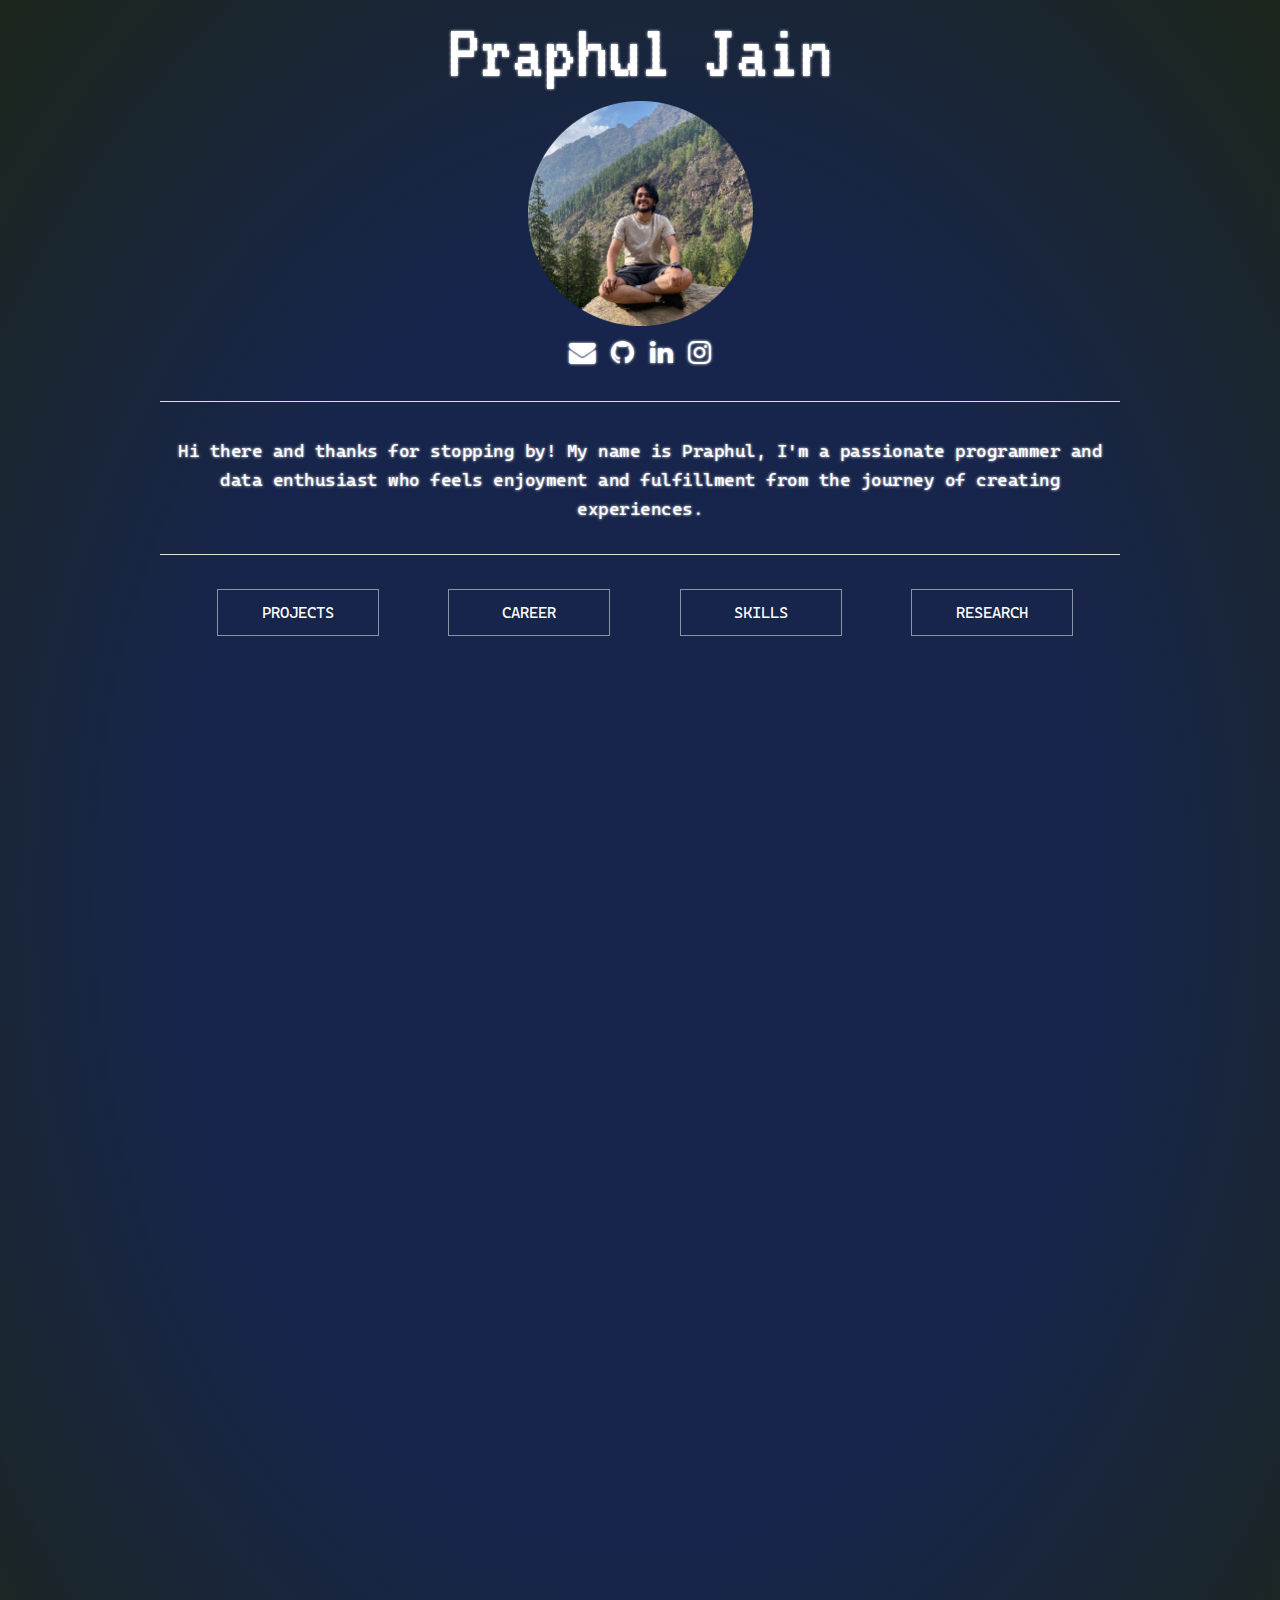
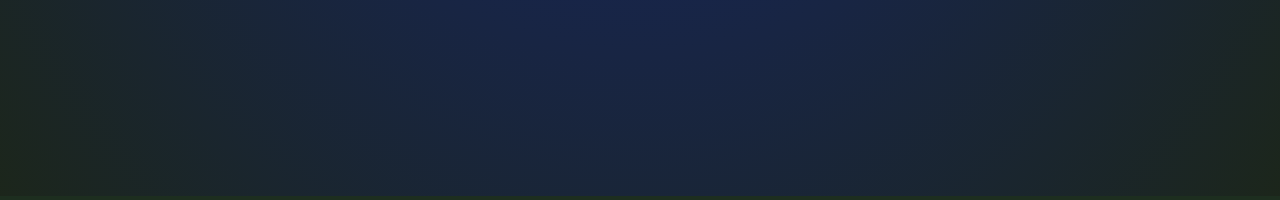
==== index.html @ dea0e64e "Adding skills page" ====
<!DOCTYPE html>
<html lang="en">
    <head>
        <!-- Metadata -->
        <meta charset="utf-8">
        
        <!-- Mobile Specific Metas -->
        <!-- <meta name="viewport" content="width=device-width, initial-scale=1"> -->
        <meta name="keywords" content="programmer, machine learning, data analysis, coding, python, cv, java, c, c++, software developer, english, hindi" />
        <meta name="description" content="Software and Data engineer interested in Data Analysis and Machine learning engineering" />

        <title>Praphul Jain</title>


        <!-- External file links for this html page  -->
        
        <!-- CSS -->
        <link rel="stylesheet" type="text/css" href="styles/skeleton.css">
        <link rel="stylesheet" type="text/css" href="styles/landing.css">
        <link rel="stylesheet" type="text/css" href="styles/career.css">
        <link rel="stylesheet" href="https://cdnjs.cloudflare.com/ajax/libs/font-awesome/4.7.0/css/font-awesome.min.css">

        <!-- Project related css files --> 
        <link rel="stylesheet" type="text/css" href="./styles/project_styles/mirage.css"/>
        <link rel="stylesheet" type="text/css" href="./styles/project_styles/exalted.css"/>
        <link rel="stylesheet" type="text/css" href="./styles/project_styles/15_puzzle.css"/>
        <link rel="stylesheet" type="text/css" href="./styles/project_styles/game_tech.css"/>
        <link rel="stylesheet" type="text/css" href="./styles/project_styles/vpa.css"/>

        <!-- Icon -->
        <link rel="icon" type="image/png" href="./data/images/icon_trans.png">

        <!-- Scripts -->
        <script src="scripts/quick_links.js"></script>

        <!-- Add google analytics data -->

    </head>

    <!-- Add a custom container class implementation here.... -->
    <body id="top">  
        <div class="container" style="margin-top: 1%" align="center">   
            <div id="title">Praphul Jain</div>            
            <img class="landing_logo" src="./data/images/portrait.png" alt="Portrait">
            <div id="quick_links">
                <a href="mailto:praphuljain40@gmail.com" target="_blank"><i class="fa fa-envelope"></i></a>
                <a href="https://github.com/PraphulJain" target="_blank"><i class="fa fa-github"></i></a>
                <a href="https://www.linkedin.com/in/praphul-jain-921b71151/" target="_blank"><i class="fa fa-linkedin"></i></a>
                <a href="https://www.instagram.com/praphulj/" target="_blank"><i class="fa fa-instagram"></i></a>
            </div>
            <hr>
            <!-- Add a meaningful description here -->
            <div id="about_me">Hi there and thanks for stopping by! My name is Praphul, I'm a passionate programmer and data enthusiast who feels enjoyment and fulfillment from the journey of creating experiences.</div>
            <hr>

            <section class="buttons">
                <div class="button_container">
                    <div id="projects-Button" class="btn btn-5 kd-button" onClick="document.getElementById('project_data_area').style.opacity = 0;">Projects</div> 
                    <div id="career-Button" class="btn btn-5 kd-button" onClick="document.getElementById('project_data_area').style.opacity = 0;">Career</div> 
                    <div id="skills-Button" class="btn btn-5 kd-button" onClick="document.getElementById('project_data_area').style.opacity = 0;">Skills</div> 
                    <div id="research-Button" class="btn btn-5 kd-button" onClick="document.getElementById('project_data_area').style.opacity = 0;">Research</div> 
                </div>
            </section>
        </div>

        <!-- Scripts used in top body -->
        <script src="scripts/text_animation.js"></script>
    </body>

    <div id="bottom">
        <!-- Data_Labels -->
        <div id="data_selection_area" class="container kd-selection-content" style="opacity: 0;"></div>
        <div id="project_data_area" class="container kd-selection-content" style="opacity: 0;"></div>
        <script src="scripts/button_nav_selection.js"></script>
        <script src="scripts/button_nav_proj.js"></script>
        <script src="scripts/button_nav_career.js"></script>

    </div>
</html>
---- styles/skeleton.css ----
/* Table of contents
––––––––––––––––––––––––––––––––––––––––––––––––––
- Grid
- Base Styles
- Typography
- Links
- Buttons
- Forms
- Lists
- Code
- Tables
- Spacing
- Utilities
- Clearing
- Media Queries
*/


/* Grid
–––––––––––––––––––––––––––––––––––––––––––––––––– */
.container {
    position: relative;
    width: 100%;
    max-width: 960px;
    margin: 0 auto;
    padding: 0 20px;
    box-sizing: border-box; 
    /* DEBUG VARIABLES */
    border: 0px solid rgb(255, 255, 255); }
  .column,
  .columns {
    width: 100%;
    float: left;
    box-sizing: border-box; }
  
  /* For devices larger than 400px */
  @media (min-width: 400px) {
    .container {
      width: 85%;
      padding: 0; }
  }
  
  /* For devices larger than 550px */
  @media (min-width: 550px) {
    .container {
      width: 80%; }
    .column,
    .columns {
      margin-left: 4%; }
    .column:first-child,
    .columns:first-child {
      margin-left: 0; }
  
    .one.column,
    .one.columns                    { width: 4.66666666667%; }
    .two.columns                    { width: 13.3333333333%; }
    .three.columns                  { width: 22%;            }
    .four.columns                   { width: 30.6666666667%; }
    .five.columns                   { width: 39.3333333333%; }
    .six.columns                    { width: 48%;            }
    .seven.columns                  { width: 56.6666666667%; }
    .eight.columns                  { width: 65.3333333333%; }
    .nine.columns                   { width: 74.0%;          }
    .ten.columns                    { width: 82.6666666667%; }
    .eleven.columns                 { width: 91.3333333333%; }
    .twelve.columns                 { width: 100%; margin-left: 0; }
  
    .one-third.column               { width: 30.6666666667%; }
    .two-thirds.column              { width: 65.3333333333%; }
  
    .one-half.column                { width: 48%; }
  
    /* Offsets */
    .offset-by-one.column,
    .offset-by-one.columns          { margin-left: 8.66666666667%; }
    .offset-by-two.column,
    .offset-by-two.columns          { margin-left: 17.3333333333%; }
    .offset-by-three.column,
    .offset-by-three.columns        { margin-left: 26%;            }
    .offset-by-four.column,
    .offset-by-four.columns         { margin-left: 34.6666666667%; }
    .offset-by-five.column,
    .offset-by-five.columns         { margin-left: 43.3333333333%; }
    .offset-by-six.column,
    .offset-by-six.columns          { margin-left: 52%;            }
    .offset-by-seven.column,
    .offset-by-seven.columns        { margin-left: 60.6666666667%; }
    .offset-by-eight.column,
    .offset-by-eight.columns        { margin-left: 69.3333333333%; }
    .offset-by-nine.column,
    .offset-by-nine.columns         { margin-left: 78.0%;          }
    .offset-by-ten.column,
    .offset-by-ten.columns          { margin-left: 86.6666666667%; }
    .offset-by-eleven.column,
    .offset-by-eleven.columns       { margin-left: 95.3333333333%; }
  
    .offset-by-one-third.column,
    .offset-by-one-third.columns    { margin-left: 34.6666666667%; }
    .offset-by-two-thirds.column,
    .offset-by-two-thirds.columns   { margin-left: 69.3333333333%; }
  
    .offset-by-one-half.column,
    .offset-by-one-half.columns     { margin-left: 52%; }
  
  }
  
  
  /* Base Styles
  –––––––––––––––––––––––––––––––––––––––––––––––––– */
  /* NOTE
  html is set to 62.5% so that all the REM measurements throughout Skeleton
  are based on 10px sizing. So basically 1.5rem = 15px :) */
  html {
    font-size: 62.5%; }
  body {
    font-size: 1.5em; /* currently ems cause chrome bug misinterpreting rems on body element */
    line-height: 1.6;
    font-weight: 400;
    font-family: "Raleway", "HelveticaNeue", "Helvetica Neue", Helvetica, Arial, sans-serif;
    color: #222; }
  
  
  /* Typography
  –––––––––––––––––––––––––––––––––––––––––––––––––– */
  h1, h2, h3, h4, h5, h6 {
    margin-top: 0;
    margin-bottom: 2rem;
    font-weight: 300; }
  h1 { font-size: 4.0rem; line-height: 1.2;  letter-spacing: -.1rem;}
  h2 { font-size: 3.6rem; line-height: 1.25; letter-spacing: -.1rem; }
  h3 { font-size: 3.0rem; line-height: 1.3;  letter-spacing: -.1rem; }
  h4 { font-size: 2.4rem; line-height: 1.35; letter-spacing: -.08rem; }
  h5 { font-size: 1.8rem; line-height: 1.5;  letter-spacing: -.05rem; }
  h6 { font-size: 1.5rem; line-height: 1.6;  letter-spacing: 0; }
  
  /* Larger than phablet */
  @media (min-width: 550px) {
    h1 { font-size: 5.0rem; }
    h2 { font-size: 4.2rem; }
    h3 { font-size: 3.6rem; }
    h4 { font-size: 3.0rem; }
    h5 { font-size: 2.4rem; }
    h6 { font-size: 1.5rem; }
  }
  
  p {
    margin-top: 0; }
  
  
  /* Links
  –––––––––––––––––––––––––––––––––––––––––––––––––– */
  /* a {
    color: rgb(138, 138, 138); }
  a:hover {
    color: rgb(117, 117, 117); }
  
   */
  /* Buttons
  –––––––––––––––––––––––––––––––––––––––––––––––––– */
  .button,
  button,
  input[type="submit"],
  input[type="reset"],
  input[type="button"] {
    display: inline-block;
    height: 38px;
    padding: 0 30px;
    color: #555;
    text-align: center;
    font-size: 11px;
    font-weight: 600;
    line-height: 38px;
    letter-spacing: .1rem;
    text-transform: uppercase;
    text-decoration: none;
    white-space: nowrap;
    background-color: transparent;
    border-radius: 4px;
    border: 1px solid #bbb;
    cursor: pointer;
    box-sizing: border-box; }
  .button:hover,
  button:hover,
  input[type="submit"]:hover,
  input[type="reset"]:hover,
  input[type="button"]:hover,
  .button:focus,
  button:focus,
  input[type="submit"]:focus,
  input[type="reset"]:focus,
  input[type="button"]:focus {
    color: #333;
    border-color: #888;
    outline: 0; }
  .button.button-primary,
  button.button-primary,
  input[type="submit"].button-primary,
  input[type="reset"].button-primary,
  input[type="button"].button-primary {
    color: #FFF;
    background-color: #33C3F0;
    border-color: #33C3F0; }
  .button.button-primary:hover,
  button.button-primary:hover,
  input[type="submit"].button-primary:hover,
  input[type="reset"].button-primary:hover,
  input[type="button"].button-primary:hover,
  .button.button-primary:focus,
  button.button-primary:focus,
  input[type="submit"].button-primary:focus,
  input[type="reset"].button-primary:focus,
  input[type="button"].button-primary:focus {
    color: #FFF;
    background-color: #1EAEDB;
    border-color: #1EAEDB; }
  
  
  /* Forms
  –––––––––––––––––––––––––––––––––––––––––––––––––– */
  input[type="email"],
  input[type="number"],
  input[type="search"],
  input[type="text"],
  input[type="tel"],
  input[type="url"],
  input[type="password"],
  textarea,
  select {
    height: 38px;
    padding: 6px 10px; /* The 6px vertically centers text on FF, ignored by Webkit */
    background-color: #fff;
    border: 1px solid #D1D1D1;
    border-radius: 4px;
    box-shadow: none;
    box-sizing: border-box; }
  /* Removes awkward default styles on some inputs for iOS */
  input[type="email"],
  input[type="number"],
  input[type="search"],
  input[type="text"],
  input[type="tel"],
  input[type="url"],
  input[type="password"],
  textarea {
    -webkit-appearance: none;
       -moz-appearance: none;
            appearance: none; }
  textarea {
    min-height: 65px;
    padding-top: 6px;
    padding-bottom: 6px; }
  input[type="email"]:focus,
  input[type="number"]:focus,
  input[type="search"]:focus,
  input[type="text"]:focus,
  input[type="tel"]:focus,
  input[type="url"]:focus,
  input[type="password"]:focus,
  textarea:focus,
  select:focus {
    border: 1px solid #33C3F0;
    outline: 0; }
  label,
  legend {
    display: block;
    margin-bottom: .5rem;
    font-weight: 600; }
  fieldset {
    padding: 0;
    border-width: 0; }
  input[type="checkbox"],
  input[type="radio"] {
    display: inline; }
  label > .label-body {
    display: inline-block;
    margin-left: .5rem;
    font-weight: normal; }
  
  
  /* Lists
  –––––––––––––––––––––––––––––––––––––––––––––––––– */
  ul {
    list-style: circle inside; }
  ol {
    list-style: decimal inside; }
  ol, ul {
    padding-left: 0;
    margin-top: 0; }
  ul ul,
  ul ol,
  ol ol,
  ol ul {
    margin: 1.5rem 0 1.5rem 3rem;
    font-size: 90%; }
  li {
    margin-bottom: 1rem; }
  
  
  /* Code
  –––––––––––––––––––––––––––––––––––––––––––––––––– */
  code {
    padding: .2rem .5rem;
    margin: 0 .2rem;
    font-size: 90%;
    white-space: nowrap;
    background: #F1F1F1;
    border: 1px solid #E1E1E1;
    border-radius: 4px; }
  pre > code {
    display: block;
    padding: 1rem 1.5rem;
    white-space: pre; }
  
  
  /* Tables
  –––––––––––––––––––––––––––––––––––––––––––––––––– */
  th,
  td {
    padding: 12px 15px;
    text-align: left;
    border-bottom: 1px solid #E1E1E1; }
  th:first-child,
  td:first-child {
    padding-left: 0; }
  th:last-child,
  td:last-child {
    padding-right: 0; }
  
  
  /* Spacing
  –––––––––––––––––––––––––––––––––––––––––––––––––– */
  button,
  .button {
    margin-bottom: 1rem; }
  input,
  textarea,
  select,
  fieldset {
    margin-bottom: 1.5rem; }
  pre,
  blockquote,
  dl,
  figure,
  table,
  p,
  ul,
  ol,
  form {
    margin-bottom: 2.5rem; }
  
  
  /* Utilities
  –––––––––––––––––––––––––––––––––––––––––––––––––– */
  .u-full-width {
    width: 100%;
    box-sizing: border-box; }
  .u-max-full-width {
    max-width: 100%;
    box-sizing: border-box; }
  .u-pull-right {
    float: right; }
  .u-pull-left {
    float: left; }
  
  
  /* Misc
  –––––––––––––––––––––––––––––––––––––––––––––––––– */
  hr {
    margin-top: 3rem;
    margin-bottom: 3.5rem;
    border-width: 0;
    border-top: 1px solid #E1E1E1; }
  
  
  /* Clearing
  –––––––––––––––––––––––––––––––––––––––––––––––––– */
  
  /* Self Clearing Goodness */
  .container:after,
  .row:after,  

  .u-cf 
  {
    content: "";
    display: table;
    clear: both; 

  }

  /* .row:hover
  {
      border: 2px solid red;
  } */
  
  
  
  /* Media Queries
  –––––––––––––––––––––––––––––––––––––––––––––––––– */
  /*
  Note: The best way to structure the use of media queries is to create the queries
  near the relevant code. For example, if you wanted to change the styles for buttons
  on small devices, paste the mobile query code up in the buttons section and style it
  there.
  */
  
  
  /* Larger than mobile */
  @media (min-width: 400px) {}
  
  /* Larger than phablet (also point when grid becomes active) */
  @media (min-width: 550px) {}
  
  /* Larger than tablet */
  @media (min-width: 750px) {}
  
  /* Larger than desktop */
  @media (min-width: 1000px) {}
  
  /* Larger than Desktop HD */
  @media (min-width: 1200px) {}
---- styles/landing.css ----
@import url('https://fonts.googleapis.com/css?family=Source+Code+Pro&display=swap');
@import url('https://fonts.googleapis.com/css?family=VT323&display=swap');
@font-face
{
    font-family: cascadia;
    src: url("fonts/cascadia.ttf");
}
body
{
    /* background-color: #1d2e1f;
    background-image: repeating-linear-gradient(rgba(0, 0, 255, 0.2), rgba(0, 0, 255, 0.2),#1c2619  102% ); 
     */
    background-color: #1d2e1f;
    background-image: repeating-radial-gradient(rgba(0, 0, 255, 0.2), rgba(0, 0, 255, 0.2),#1c2619  102% );
    height: 200vh;
    display: block; /* */
    /*margin: 0px;*/ /* rhs margin on the page */
    font-size: 15pt;
    text-shadow: 0 0 3px;

    /* DEBUG VARIABLES */
    border: 0px solid rgb(255, 255, 0);
  }

#title
{
    color: rgba(255, 255, 255, 255);
    font-family: 'VT323', 'monospace'; /* font family */
    font-size: 60pt; /* size of the font */
    margin: -25px auto; /* vertical margin from top, horizontal centering (using auto) */
    width: max-content; /* Takes up full width of screen */

    /* DEBUG VARIABLES */
    border: 0px solid rgb(149, 255, 0);
}  
h5 { font-size: 1.8rem; line-height: 1.5;  letter-spacing: -.05rem; }

#title_description
{
    color: rgba(255, 255, 255, 255);
    font-family: 'cascadia', 'monospace'; /*'Source Code Pro', monospace;  /* font family */
    /*font-size: 30pt; /* size of the font */
    margin-top: 25px auto; /* vertical margin from top, horizontal centering (using auto) */
   /* width: max-content; /* Takes up full width of screen */
    
    font-size: 2.2rem; 
    line-height: 1.5;  
    letter-spacing: -.05rem;
    
    /* DEBUG VARIABLES */
    border: 0px solid rgb(149, 255, 0);
}  

#about_me
{
    color: rgba(255, 255, 255, 255);
    font-family: 'cascadia', 'monospace';
    font-size: 1.8rem; 
    letter-spacing: -.05rem;
}

/* An image encapsulating the full width of a page */
.landing_logo
{
    margin: 10px auto;
    height: 25vh;

    /* DEBUG VARIABLES */
    border: 0px solid rgb(255, 102, 0);
}

/* List for buttons */
ul 
{
    display: flex;
    flex-direction: column;
    list-style-type: none;
    align-self:center;
    width: max-content; /* Takes up full width of screen */
    border: 0px solid rgb(255, 102, 0);
    padding: 0;

}

ul li 
{
    align-self:center;
    border: 0px solid rgba(92, 250, 0, 0.938);

    /* display: block; */
    width: max-content; /* Takes up full width of screen */
}

ul li a 
{
    align-self:center;

    --fill-color: #ffffff;
    --fill-color_outer: #ffffff;
    width: max-content; /* Takes up full width of screen */    
    display: block;
    font-family: "cascadia", "monospace";
    font-size: 3rem;
    font-weight: 100;
    text-decoration: none;
    text-transform: uppercase;
    -webkit-text-stroke: 2px var(--fill-color_outer);
    background: linear-gradient(90deg, var(--fill-color) 100%, var(--fill-color) 100%);
    background-size: 0;
    background-position: left;
    background-repeat: no-repeat;
    color: transparent;
    -webkit-background-clip: text;
            background-clip: text;
    transition: 0.35s linear;
}

ul li a:hover 
{
    background-size: 100%;
}
  

/* Shortcut links */
#quick_links 
{
    width: 100%;
    text-align: center;
    margin-top: -10px;
    margin-bottom: 2px;
    color: rgb(255, 255, 255);
}

/* Tooltip for quick links. */
#tooltip 
{
    font-family: 'VT323', monospace;
    font-size: 15pt;
    color: rgb(255, 255, 255);
    padding: 5px;
    margin: 0;
}

/* Icons.*/
i.fa {
    text-decoration: none;
    padding: 5px;
    font-size: 20pt;
    color: rgb(255, 255, 255);
 }

 /* i.fa:hover {
    color: #ffffff;
    background-color: #065dffc0;
    border: 2px solid #ffffff;
 } */

/* The following sections contain references to effect classes */
/* for words */

word
{ 
    display:inline-block; 
}

/* for links */
a letter
{ 
    color:inherit; 
} 

/* This is the NORMAL state of a character */
letter
{ 
  display:inline-block; 
  white-space:pre; 
  background:none; 
  transition:.4s; 
}

/* Below is the INITIAL state of a character */
letter.initial
{ 
  opacity:0; 
  text-shadow:0 0 9px; 
  color:#FFF; 
  -webkit-transform:scale(8); 
  -webkit-transform-origin:150% 50%; 
  transform:scale(8); 
  transform-origin:150% 50%; 
}



.buttons {
  font-family: "cascadia", "monospace";

    display: -webkit-box;
    display: flex;
    -webkit-box-orient: vertical;
    -webkit-box-direction: normal;
            flex-direction: column;
    height: 100%;
    -webkit-box-pack: center;
            justify-content: center;
    text-align: center;
    width: 90%;
    /* border: 2px solid #f60e0e; */
  }
  
  .button_container {
    -webkit-box-align: center;
            align-items: center;
    display: -webkit-box;
    display: flex;
    -webkit-box-orient: vertical;
    -webkit-box-direction: normal;
            flex-direction: column;
    -webkit-box-pack: center;
            justify-content: center;
    text-align: center;
  }

  @media (min-width: 600px) {
    .button_container {
      -webkit-box-orient: horizontal;
      -webkit-box-direction: normal;
              flex-direction: row;
      -webkit-box-pack: justify;
              justify-content: space-between;
    }
  }
  
  p {
    color: #fff;
    font-size: 12px;
  }
  @media (min-width: 600px) {
    p {
      left: 50%;
      position: absolute;
      -webkit-transform: translate(-50%, 0);
              transform: translate(-50%, 0);
      top: 90%;
    }
  }
  @media (max-height: 500px) {
    p {
      left: 0;
      position: relative;
      top: 0;
      -webkit-transform: translate(0, 0);
              transform: translate(0, 0);
    }
  }
  p a {
    background: rgba(255, 255, 255, 0);
    border-bottom: 1px solid;
    color: #fff;
    line-height: 1.4;
    padding: .25em;
    min-width: 100px;
    text-decoration: none;
  }
  p a:hover {
    background: white;
    color: #E1332D;
  }

.btn {
    color: #fff;
    cursor: pointer;
    font-size: 16px;
    font-weight: 400;
    line-height: 45px;
    /* margin: 0 0 2em; */
    max-width: 160px;
    position: relative;
    text-decoration: none;
    text-transform: uppercase;
    width: 100%;
  }
  /* @media (min-width: 600px) {
    .btn {
      margin: 1em 1em 0em;
    }
  } */
  .btn:hover {
    text-decoration: none;
  }

.btn-5 {
    border: 0px solid;
    box-shadow: inset 0 0 20px rgba(255, 255, 255, 0);
    outline: 1px solid;
    outline-color: rgba(255, 255, 255, 0.5);
    outline-offset: 0px;
    text-shadow: none;
    -webkit-transition: all 1250ms cubic-bezier(0.19, 1, 0.22, 1);
    transition: all 1250ms cubic-bezier(0.19, 1, 0.22, 1);
  }
  
  .btn-5:hover 
  {
    border: 0px solid;
    box-shadow: inset 0 0 20px rgba(255, 255, 255, 0.5), 0 0 20px rgba(255, 255, 255, 0.2); 
    outline-color: rgba(255, 255, 255, 0);
    outline-offset: 15px;
    text-shadow: 1px 1px 2px #427388;
  }
  
  .kd-button  {
	position: relative;
    display: inline-block;
    margin-left: 1rem;
	/* border: 2px solid black; */
	/* border-radius: 50%; */
	overflow: hidden;
	/* transition: transform .3s; */
	/* max-width:10vh; */
	vertical-align: middle;
}

#pt
{
  color: rgba(255, 255, 255, 255);
  font-family: 'cascadia', 'monospace';
  font-size: 1.8rem; 
  letter-spacing: -.05rem;
  text-align: center;
}

.proj-button
{
  border: 2px solid white;
	position: relative;
	display: inline-block;
	border-radius: 50%;
	overflow: hidden;
	transition: transform .3s;
	max-width:10vh;
	min-width:10vh;
  min-height:10vh;
	max-height:10vh;
  vertical-align: middle;
}

.proj-button:hover {
    
  /* border: 3px solid white; */
  box-shadow: inset 0 0 20px rgba(255, 255, 255, 0.5), 0 0 20px rgba(255, 255, 255, 0.5); 
  outline-color: rgba(255, 255, 255, 0);
  text-shadow: 1px 1px 2px #427388;
}

.proj-button-active
{
	position: relative;
	display: inline-block;
	border: 2px solid yellow;
	border-radius: 50%;
	overflow: hidden;
	transition: transform .3s;
	vertical-align: middle;
	max-width:10vh;
	min-width:10vh;
  min-height:10vh;
	max-height:10vh;
}

.proj-button-active:hover
{
  box-shadow: inset 0 0 20px rgba(221, 189, 11, 0.5), 0 0 20px rgba(236, 221, 7, 0.5); 
  outline-color: yellow;
  text-shadow: 1px 1px 2px yellow;
}

.proj-button-img 
{
	overflow: hidden;
	transition: transform .5s;
	max-width: 100%;
	width: auto;
  height: auto;
  vertical-align: middle;
}

.proj-button-img:hover 
{
	/* transform: scale(1.3); */
}

#proj-button-section
{
    /* border: 2px solid #0dfa2d; */
    text-align: center;
}

/****************** Skills section *********************/

#skill-chart-title
{
  color: rgba(255, 255, 255, 255);
  text-align: center; 
  font-family: 'VT323', monospace;
  font-size: 3.5rem; 
  letter-spacing: -.05rem;
}

/* ---------------------------------------------------- */

.chart_parent
{
  border: 2px dotted white;
}
.chart .metric 
{
  background-color: rgba(255, 255, 255, 0);
  background: rgba(255, 255, 255, 0);
  color: white;
  text-shadow: 1px 1px 1px rgba(255, 255, 255, 0.5);
  border-radius: 3px;
  padding: 10px;
  text-align: left;
  box-shadow: inset 0 0 8px rgba(255, 255, 255, 0.6);
  font-family: 'cascadia', 'monospace';

}
.chart .metric .metric-value {
  font-weight: bold;
}

.chart-horizontal {
  width: 100%;
}
.chart-horizontal .metric {
  margin-bottom: 3px;
  min-width: 100px;
  padding: 6px 15px;
}
.chart-horizontal .metric .metric-value {
  float: right;
  font-weight: bold;
}
---- styles/career.css ----
.buttons_career 
{
  margin-top: 1.5rem;
  font-family: "cascadia", "monospace";
  display: -webkit-box;
  display: flex;
  -webkit-box-orient: vertical;
  -webkit-box-direction: normal;
  flex-direction: column;
  height: 100%;
  -webkit-box-pack: center;
  justify-content: center;
  text-align: center;
  width: 50%;
}
    
.button_career_container 
{
  -webkit-box-align: center;
  align-items: center;
  display: -webkit-box;
  display: flex;
  -webkit-box-orient: vertical;
  -webkit-box-direction: normal;
  flex-direction: column;
  -webkit-box-pack: center;
  justify-content: center;
  text-align: center;
}
  
@media (min-width: 600px) 
{
  .button_career_container 
  {
    -webkit-box-orient: horizontal;
    -webkit-box-direction: normal;
    flex-direction: row;
    -webkit-box-pack: justify;
    justify-content: space-between;
  }
}
    
.btn-career-5 
{
  /* generic button */
  color: #fff;
  cursor: pointer;
  font-size: 16px;
  font-weight: 400;
  line-height: 45px;
  /* margin: 0 0 2em; */
  max-width: 160px;
  position: relative;
  text-decoration: none;
  text-transform: uppercase;
  width: 100%;

  /* btn 5 */
  border: 0px solid;
  box-shadow: inset 0 0 20px rgba(255, 255, 255, 0);
  outline: 1px solid;
  outline-color: rgba(255, 255, 255, 0.5);
  outline-offset: 0px;
  text-shadow: none;
  -webkit-transition: all 1250ms cubic-bezier(0.19, 1, 0.22, 1);
  transition: all 1250ms cubic-bezier(0.19, 1, 0.22, 1);

  /* kd-button */
  position: relative;
  display: inline-block;
  margin-left: 0.1rem;
  overflow: hidden;
  vertical-align: middle;
}
  
.btn-career-5:hover 
{
  border: 0px solid;
  box-shadow: inset 0 0 20px rgba(255, 255, 255, 0.5), 0 0 20px rgba(255, 255, 255, 0.2); 
  outline-color: rgba(255, 255, 255, 0);
  outline-offset: 15px;
  text-shadow: 1px 1px 2px #427388;
  text-decoration: none;
}

.btn-career-5-active 
{
  /* generic button */
  color: #fff;
  cursor: pointer;
  font-size: 16px;
  font-weight: 400;
  line-height: 45px;
  /* margin: 0 0 2em; */
  max-width: 160px;
  position: relative;
  text-decoration: none;
  text-transform: uppercase;
  width: 100%;

  /* btn 5 */
  border: 0px solid;
  box-shadow: inset 0 0 20px rgba(255, 238, 0, 0);
  outline: 1px solid;
  outline-color: rgba(255, 251, 0, 0.5);
  outline-offset: 0px;
  text-shadow: none;
  -webkit-transition: all 1250ms cubic-bezier(0.19, 1, 0.22, 1);
  transition: all 1250ms cubic-bezier(0.19, 1, 0.22, 1);

  /* kd-button */
  position: relative;
  display: inline-block;
  margin-left: 0.1rem;
  overflow: hidden;
  vertical-align: middle;
}

.btn-career-5-active:hover 
{
  border: 0px solid;
  box-shadow: inset 0 0 20px rgba(255, 240, 29, 0.5), 0 0 20px rgba(251, 255, 22, 0.2); 
  outline-color: rgba(255, 255, 255, 0);
  outline-offset: 15px;
  text-shadow: 1px 1px 2px #427388;
  text-decoration: none;
}

.hr-career {
  color: white;
  display: block;
  margin-top: 1.5rem;
  margin-bottom: 1.5em;
  margin-left: auto;
  margin-right: auto;
  border-style: inset;
  border-width: 1px;
}

/* Education */
.edu 
{
  color: rgba(255, 255, 255, 255);
  display: block;
  text-align: center;
  font-family: 'cascadia', 'monospace';
}

.edu-title
{
    color: rgba(255, 255, 255, 255);
    font-family: 'Major Mono Display', monospace;
    font-size: 2.8rem; 
    letter-spacing: +0.7rem;
    text-align: center;
    padding-bottom: 25px;
} 

.edu-title-medium
{
    color: rgba(255, 255, 255, 255);
    font-family: 'cascadia', monospace;
    font-size: 2.2rem; 
    letter-spacing: +0.7rem;
    text-align: center;
    padding-bottom: 25px;
} 

.we-year
{
  font-family: 'Major Mono Display', monospace;
  font-size: 2.2rem; 
  padding-top: 10px;
  padding-bottom: 0px;
}
---- styles/project_styles/mirage.css ----
@font-face
{
    font-family: mirage_font;
    src: url("./../fonts/blueberry.otf");
}

#mirage_title
{
    color: rgba(255, 255, 255, 255);
    -webkit-text-stroke: 2px rgb(130, 74, 250);
    font-family: 'mirage_font', 'monospace';
    font-size: 5.8rem; 
    letter-spacing: +0.7rem;
    text-align: center;
    padding-bottom: 25px;
} 

#github_link_mirage
{
    align-self: center;
    text-align: center;
    font-size: 50px;
}

#mirage_quote
{
    font-family: 'VT323', 'monospace';
    color: rgba(255, 255, 255, 255);
    border-color: rgba(255, 255, 255, 0.2);
    text-align: center;
    font-size: 25px;
}

#mirage_tldr
{
    text-align: center;
}

#mirage_body
{
    text-align: center;
    font-family: 'cascadia', 'monospace';
}

#mirage_youtube
{
    text-align: center;
}

.mirage_text
{
    color: rgba(255, 255, 255, 255);
    font-size: 1.8rem; 
    letter-spacing: -.05rem;
}
---- styles/project_styles/exalted.css ----
@import url('https://fonts.googleapis.com/css?family=Major+Mono+Display&display=swap');

#exalted_title
{
    color: rgba(255, 255, 255, 255);
    /* -webkit-text-stroke: 2px rgb(255, 255, 255); */
    font-family: 'Major Mono Display', monospace;
    font-size: 5.8rem; 
    letter-spacing: +0.7rem;
    text-align: center;
    padding-bottom: 25px;
} 


#github_link_exalted
{
    align-self: center;
    text-align: center;
    font-size: 50px;
}

#exalted_quote
{
    font-family: 'VT323', 'monospace';
    color: rgba(255, 255, 255, 255);
    border-color: rgba(255, 255, 255, 0.2);
    text-align: center;
    font-size: 20px;
}

#exalted_tldr
{
    text-align: center;
}

#exalted_body
{
    text-align: center;
    font-family: 'cascadia', 'monospace';
}

#exalted_youtube
{
    text-align: center;
}

.exalted_text
{
    color: rgba(255, 255, 255, 255);
    font-size: 1.8rem; 
    letter-spacing: -.05rem;
}
---- styles/project_styles/15_puzzle.css ----
@import url('https://fonts.googleapis.com/css?family=Major+Mono+Display&display=swap');

#puzzle_title
{
    color: rgba(255, 255, 255, 255);
    /* -webkit-text-stroke: 2px rgb(255, 255, 255); */
    font-family: 'Major Mono Display', monospace;
    font-size: 5.8rem; 
    letter-spacing: +0.7rem;
    text-align: center;
    padding-bottom: 25px;
} 


#github_link_puzzle
{
    align-self: center;
    text-align: center;
    font-size: 50px;
}

#puzzle_quote
{
    font-family: 'VT323', 'monospace';
    color: rgba(255, 255, 255, 255);
    border-color: rgba(255, 255, 255, 0.2);
    text-align: center;
    font-size: 25px;
}

#puzzle_tldr
{
    text-align: center;
}

#puzzle_body
{
    text-align: center;
    font-family: 'cascadia', 'monospace';
}

#puzzle_youtube
{
    text-align: center;
}

.puzzle_text
{
    color: rgba(255, 255, 255, 255);
    font-size: 1.8rem; 
    letter-spacing: -.05rem;
}
---- styles/project_styles/game_tech.css ----
@import url('https://fonts.googleapis.com/css?family=Major+Mono+Display&display=swap');

#tech_title
{
    color: rgba(255, 255, 255, 255);
    /* -webkit-text-stroke: 2px rgb(255, 255, 255); */
    font-family: 'Major Mono Display', monospace;
    font-size: 5.8rem; 
    letter-spacing: +0.7rem;
    text-align: center;
    padding-bottom: 25px;
} 


#github_link_tech
{
    align-self: center;
    text-align: center;
    font-size: 50px;
}

#tech_quote
{
    font-family: 'VT323', 'monospace';
    color: rgba(255, 255, 255, 255);
    border-color: rgba(255, 255, 255, 0.2);
    text-align: center;
    font-size: 25px;
}

#tech_tldr
{
    text-align: center;
}

#tech_body
{
    text-align: center;
    font-family: 'cascadia', 'monospace';
}

#tech_youtube
{
    text-align: center;
}

.tech_text
{
    color: rgba(255, 255, 255, 255);
    font-size: 1.8rem; 
    letter-spacing: -.05rem;
}
---- styles/project_styles/vpa.css ----
@import url('https://fonts.googleapis.com/css?family=Major+Mono+Display&display=swap');

#vpa_title
{
    color: rgba(255, 255, 255, 255);
    /* -webkit-text-stroke: 2px rgb(255, 255, 255); */
    font-family: 'Major Mono Display', monospace;
    font-size: 5.8rem; 
    letter-spacing: +0.7rem;
    text-align: center;
    padding-bottom: 25px;
} 


#github_link_vpa
{
    align-self: center;
    text-align: center;
    font-size: 50px;
}

#vpa_quote
{
    font-family: 'VT323', 'monospace';
    color: rgba(255, 255, 255, 255);
    border-color: rgba(255, 255, 255, 0.2);
    text-align: center;
    font-size: 25px;
}

#vpa_tldr
{
    text-align: center;
}

#vpa_body
{
    text-align: center;
    font-family: 'cascadia', 'monospace';
}

#vpa_youtube
{
    text-align: center;
}

.vpa_text
{
    color: rgba(255, 255, 255, 255);
    font-size: 1.8rem; 
    letter-spacing: -.05rem;
}
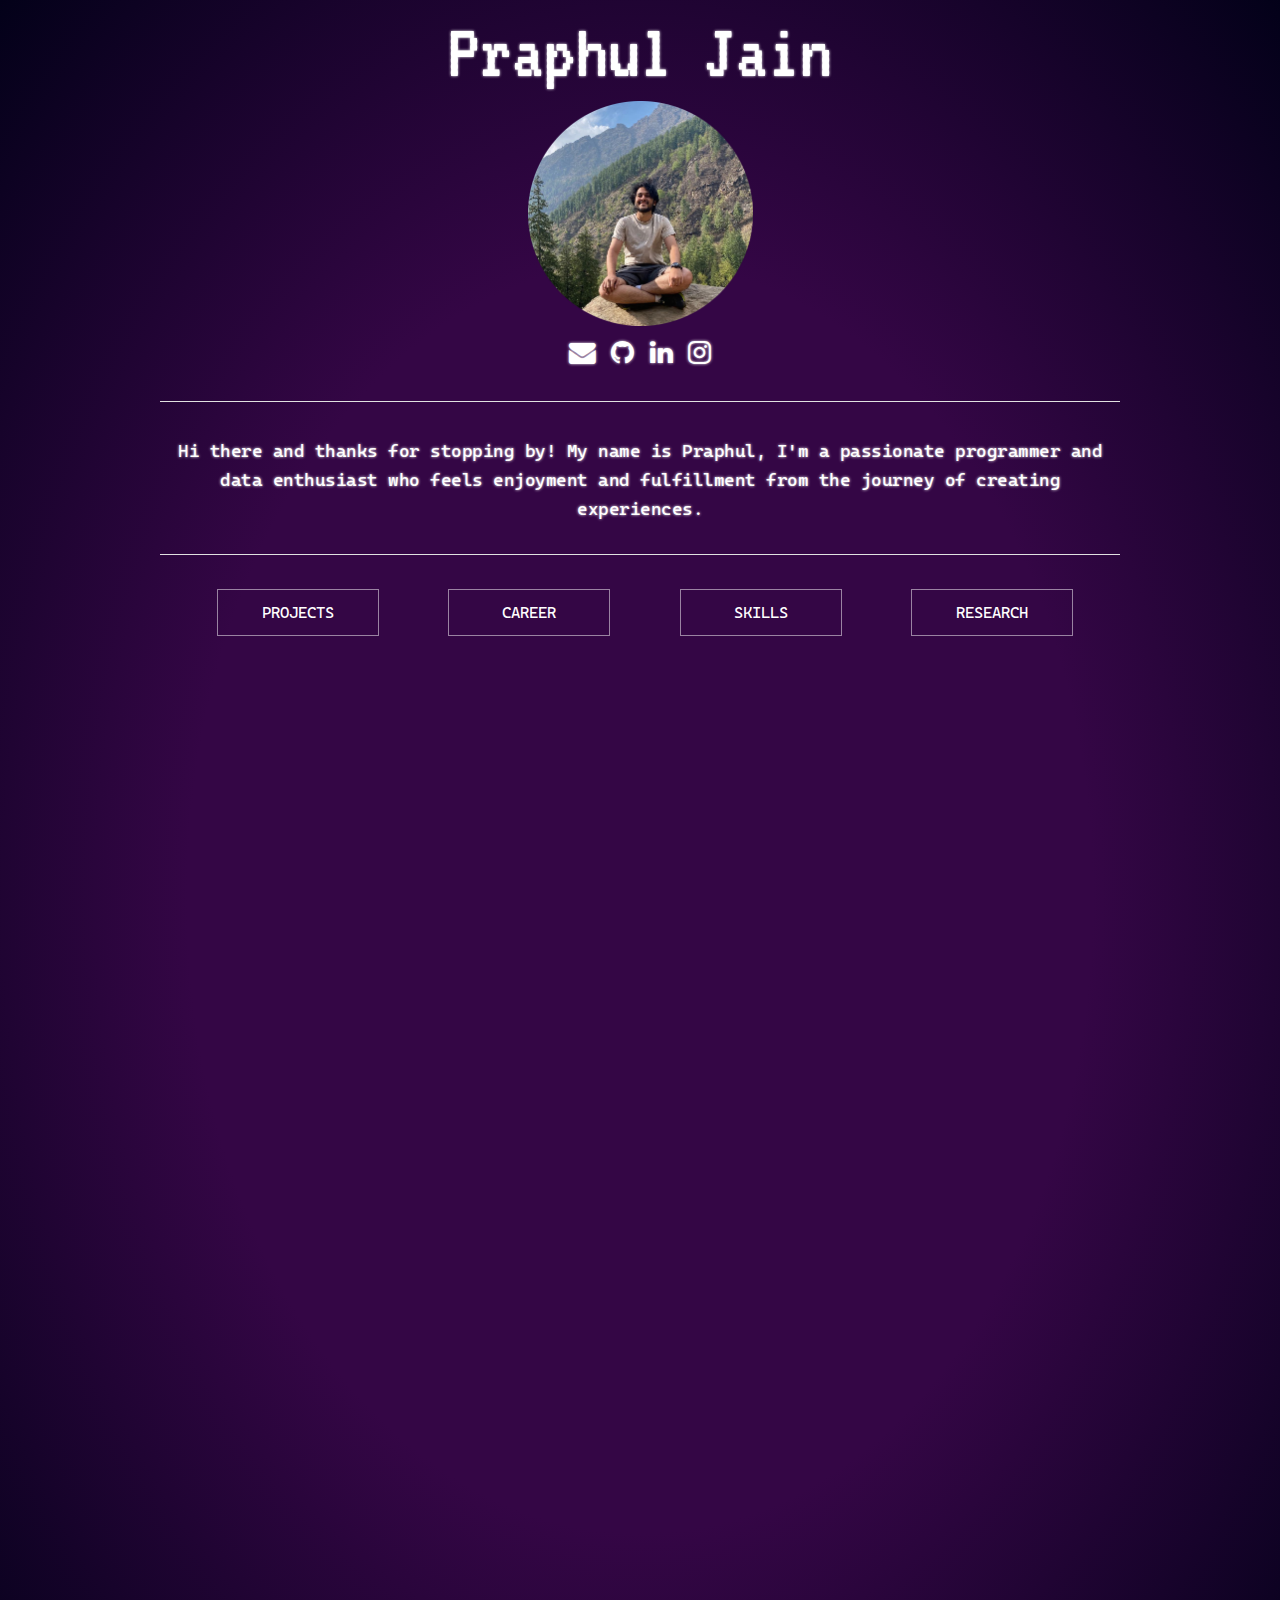
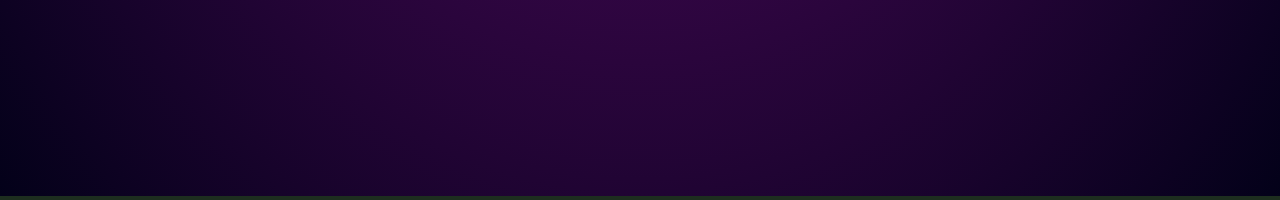
==== commit d6213c91: "Changing style" ====
--- a/index.html
+++ b/index.html
@@ -4,7 +4,6 @@
         <!-- Metadata -->
         <meta charset="utf-8">
         
-        <!-- Mobile Specific Metas -->
         <!-- <meta name="viewport" content="width=device-width, initial-scale=1"> -->
         <meta name="keywords" content="programmer, machine learning, data analysis, coding, python, cv, java, c, c++, software developer, english, hindi" />
         <meta name="description" content="Software and Data engineer interested in Data Analysis and Machine learning engineering" />
@@ -21,11 +20,8 @@
         <link rel="stylesheet" href="https://cdnjs.cloudflare.com/ajax/libs/font-awesome/4.7.0/css/font-awesome.min.css">
 
         <!-- Project related css files --> 
-        <link rel="stylesheet" type="text/css" href="./styles/project_styles/mirage.css"/>
-        <link rel="stylesheet" type="text/css" href="./styles/project_styles/exalted.css"/>
-        <link rel="stylesheet" type="text/css" href="./styles/project_styles/15_puzzle.css"/>
-        <link rel="stylesheet" type="text/css" href="./styles/project_styles/game_tech.css"/>
-        <link rel="stylesheet" type="text/css" href="./styles/project_styles/vpa.css"/>
+        <link rel="stylesheet" type="text/css" href="./styles/project_styles/school_curriculums.css"/>
+        <link rel="stylesheet" type="text/css" href="./styles/project_styles/tfhe.css"/>
 
         <!-- Icon -->
         <link rel="icon" type="image/png" href="./data/images/icon_trans.png">
--- a/styles/landing.css
+++ b/styles/landing.css
@@ -11,7 +11,7 @@
     background-image: repeating-linear-gradient(rgba(0, 0, 255, 0.2), rgba(0, 0, 255, 0.2),#1c2619  102% ); 
      */
     background-color: #1d2e1f;
-    background-image: repeating-radial-gradient(rgba(0, 0, 255, 0.2), rgba(0, 0, 255, 0.2),#1c2619  102% );
+    background-image: repeating-radial-gradient(rgb(52, 6, 69), rgb(52, 6, 69),#030119  100% );
     height: 200vh;
     display: block; /* */
     /*margin: 0px;*/ /* rhs margin on the page */
--- a/styles/project_styles/school_curriculums.css
+++ b/styles/project_styles/school_curriculums.css
@@ -0,0 +1,37 @@
+@import url('https://fonts.googleapis.com/css?family=Major+Mono+Display&display=swap');
+
+#school_curriculums_title
+{
+    color: rgba(255, 255, 255, 255);
+    /* -webkit-text-stroke: 2px rgb(255, 255, 255); */
+    font-family: 'Major Mono Display', monospace;
+    font-size: 5.8rem; 
+    letter-spacing: +0.7rem;
+    text-align: center;
+    padding-bottom: 25px;
+}
+
+#school_curriculums_tldr
+{
+    text-align: center;
+}
+
+#github_link_school_curriculums
+{
+    align-self: center;
+    text-align: center;
+    font-size: 50px;
+}
+
+#school_curriculums_body
+{
+    text-align: center;
+    font-family: 'cascadia', 'monospace';
+}
+
+.school_curriculums_text
+{
+    color: rgba(255, 255, 255, 255);
+    font-size: 1.8rem; 
+    letter-spacing: -.05rem;
+} --- a/styles/project_styles/tfhe.css
+++ b/styles/project_styles/tfhe.css
@@ -0,0 +1,37 @@
+@import url('https://fonts.googleapis.com/css?family=Major+Mono+Display&display=swap');
+
+#tfhe_title
+{
+    color: rgba(255, 255, 255, 255);
+    /* -webkit-text-stroke: 2px rgb(255, 255, 255); */
+    font-family: 'Major Mono Display', monospace;
+    font-size: 5.8rem; 
+    letter-spacing: +0.7rem;
+    text-align: center;
+    padding-bottom: 25px;
+}
+
+#tfhe_tldr
+{
+    text-align: center;
+}
+
+#github_link_tfhe
+{
+    align-self: center;
+    text-align: center;
+    font-size: 50px;
+}
+
+#tfhe_body
+{
+    text-align: center;
+    font-family: 'cascadia', 'monospace';
+}
+
+.tfhe_text
+{
+    color: rgba(255, 255, 255, 255);
+    font-size: 1.8rem; 
+    letter-spacing: -.05rem;
+} 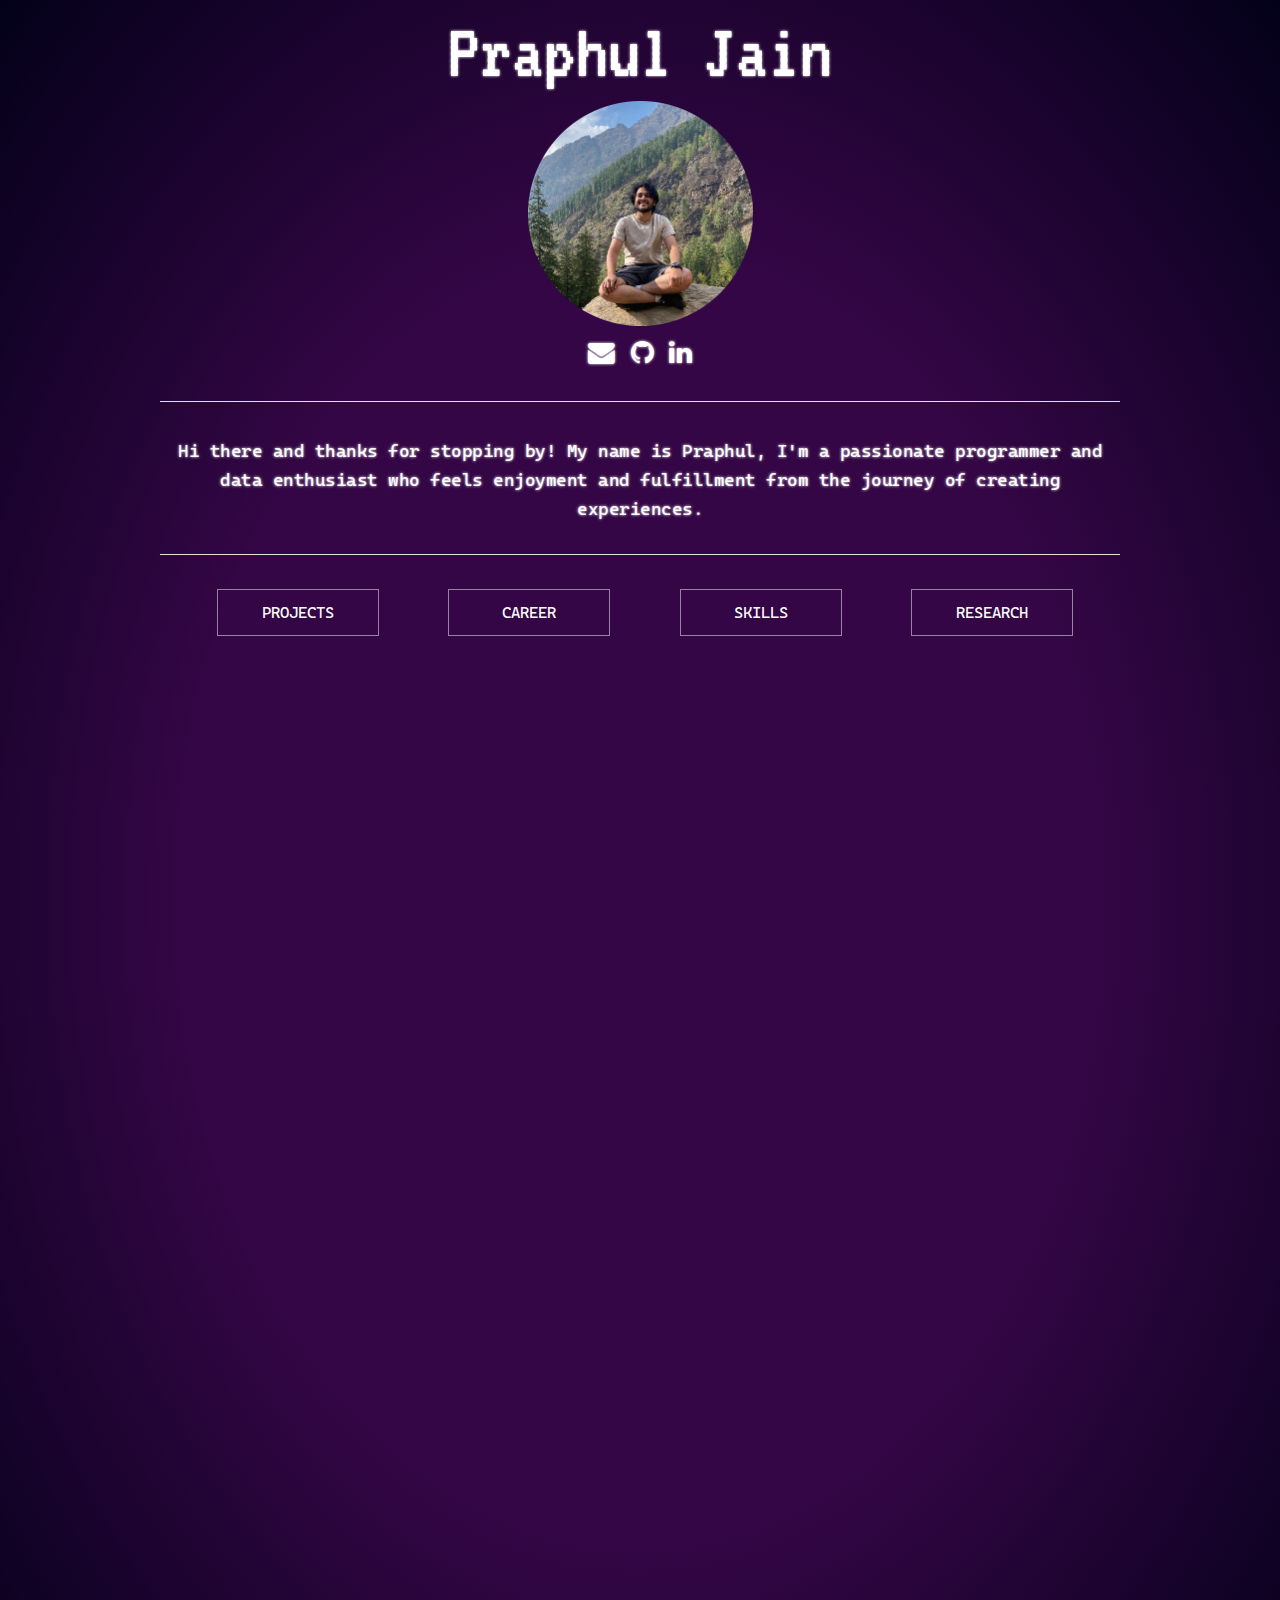
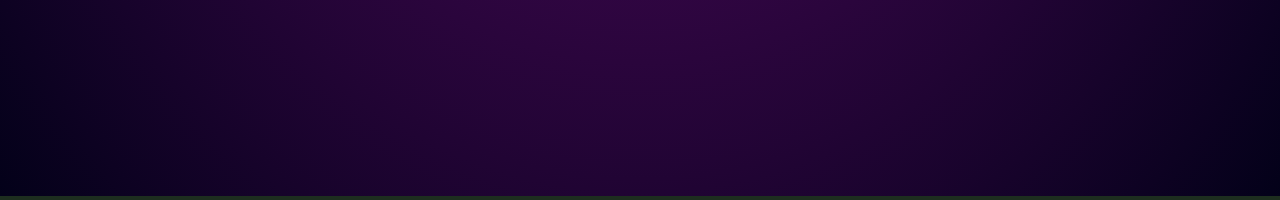
==== commit 8b42243b: "removing some unnessecary links" ====
--- a/index.html
+++ b/index.html
@@ -42,7 +42,7 @@
                 <a href="mailto:praphuljain40@gmail.com" target="_blank"><i class="fa fa-envelope"></i></a>
                 <a href="https://github.com/PraphulJain" target="_blank"><i class="fa fa-github"></i></a>
                 <a href="https://www.linkedin.com/in/praphul-jain-921b71151/" target="_blank"><i class="fa fa-linkedin"></i></a>
-                <a href="https://www.instagram.com/praphulj/" target="_blank"><i class="fa fa-instagram"></i></a>
+                <!--<a href="https://www.instagram.com/praphulj/" target="_blank"><i class="fa fa-instagram"></i></a>-->
             </div>
             <hr>
             <!-- Add a meaningful description here -->
--- a/styles/career.css
+++ b/styles/career.css
@@ -1,4 +1,8 @@
-
+@font-face
+{
+    font-family: Cinzel;
+    src: url("fonts/Cinzel.ttf");
+}
 
 .buttons_career 
 {
@@ -151,8 +155,8 @@
 .edu-title
 {
     color: rgba(255, 255, 255, 255);
-    font-family: 'Major Mono Display', monospace;
-    font-size: 2.8rem; 
+    font-family: 'Cinzel', monospace;
+    font-size: 4.2rem; 
     letter-spacing: +0.7rem;
     text-align: center;
     padding-bottom: 25px;
--- a/styles/project_styles/school_curriculums.css
+++ b/styles/project_styles/school_curriculums.css
@@ -1,10 +1,14 @@
 @import url('https://fonts.googleapis.com/css?family=Major+Mono+Display&display=swap');
+@font-face
+{
+    font-family: Cinzel;
+    src: url("fonts/Cinzel.ttf");
+}
 
 #school_curriculums_title
 {
     color: rgba(255, 255, 255, 255);
-    /* -webkit-text-stroke: 2px rgb(255, 255, 255); */
-    font-family: 'Major Mono Display', monospace;
+    font-family: 'Cinzel', monospace;
     font-size: 5.8rem; 
     letter-spacing: +0.7rem;
     text-align: center;
--- a/styles/project_styles/tfhe.css
+++ b/styles/project_styles/tfhe.css
@@ -3,9 +3,8 @@
 #tfhe_title
 {
     color: rgba(255, 255, 255, 255);
-    /* -webkit-text-stroke: 2px rgb(255, 255, 255); */
-    font-family: 'Major Mono Display', monospace;
-    font-size: 5.8rem; 
+    font-family: 'VT323', 'monospace';
+    font-size: 4.8rem; 
     letter-spacing: +0.7rem;
     text-align: center;
     padding-bottom: 25px;
@@ -16,7 +15,7 @@
     text-align: center;
 }
 
-#github_link_tfhe
+#drive_link_tfhe
 {
     align-self: center;
     text-align: center;
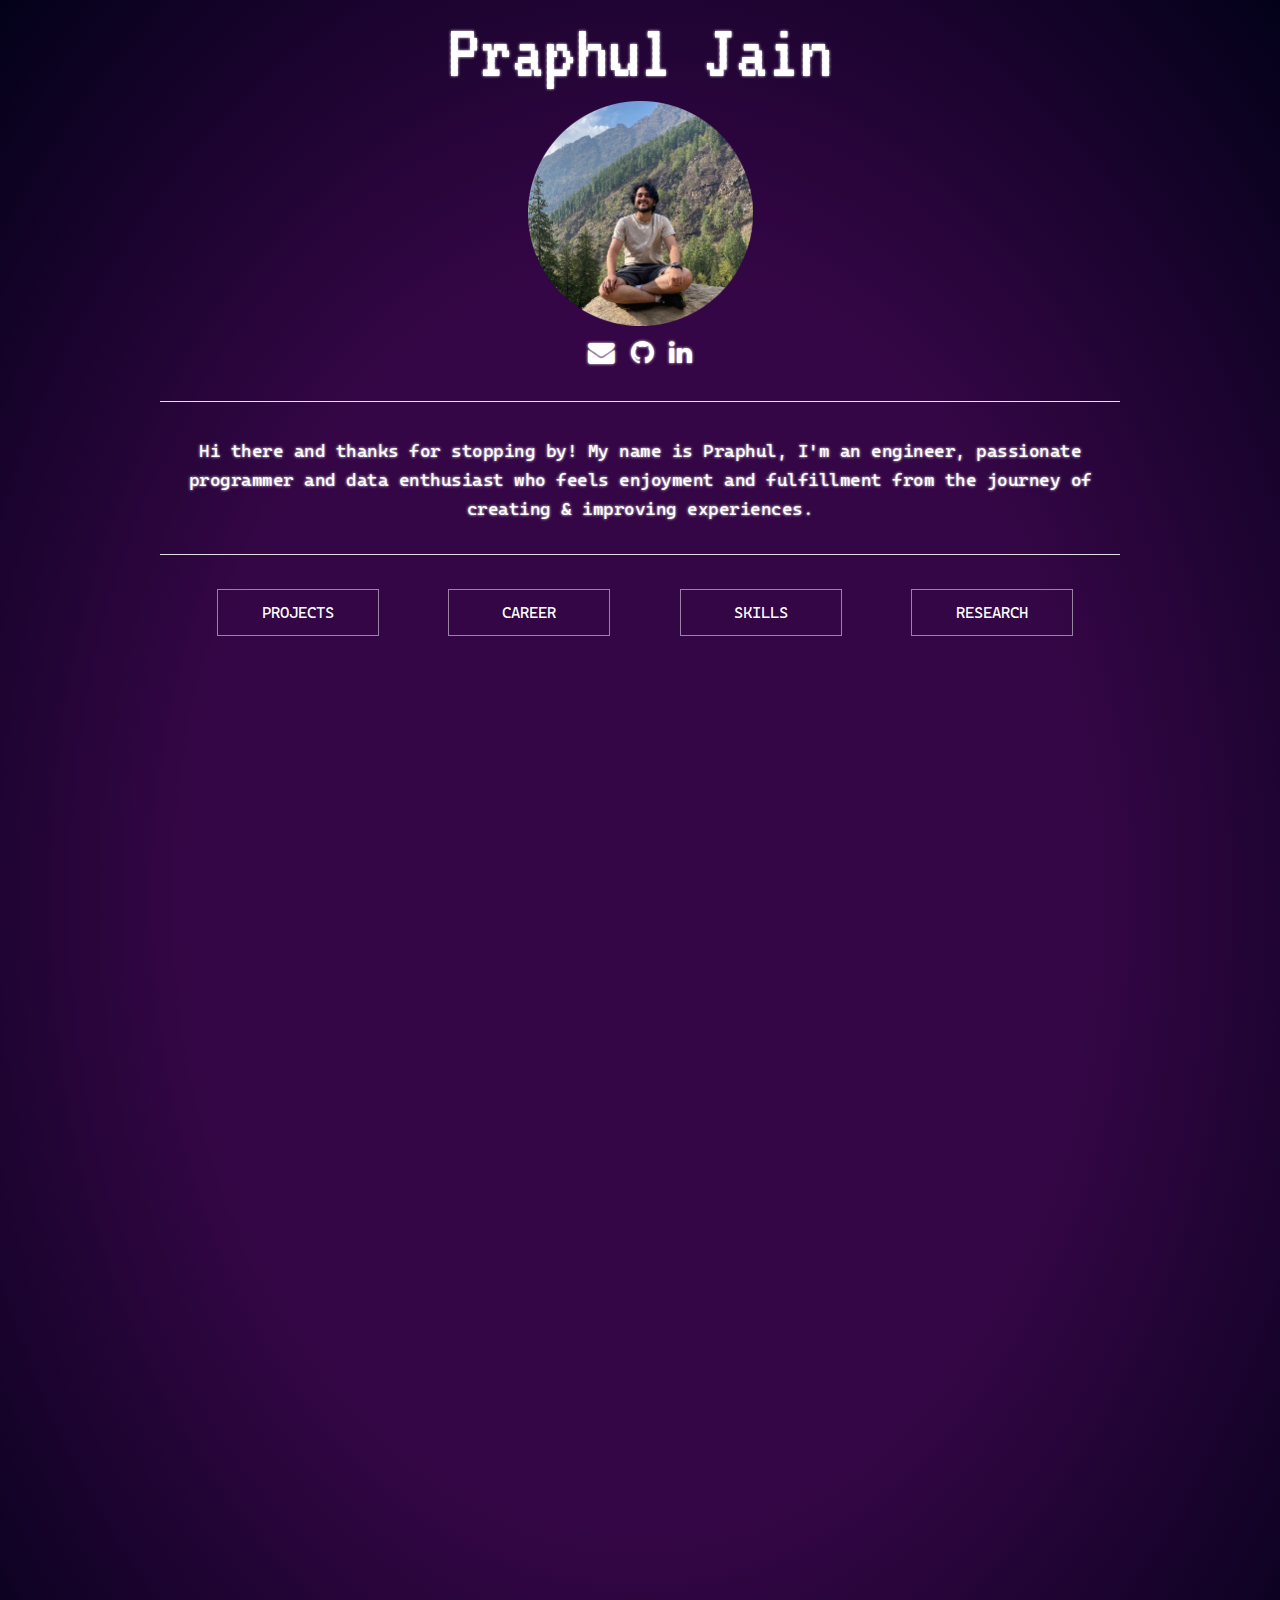
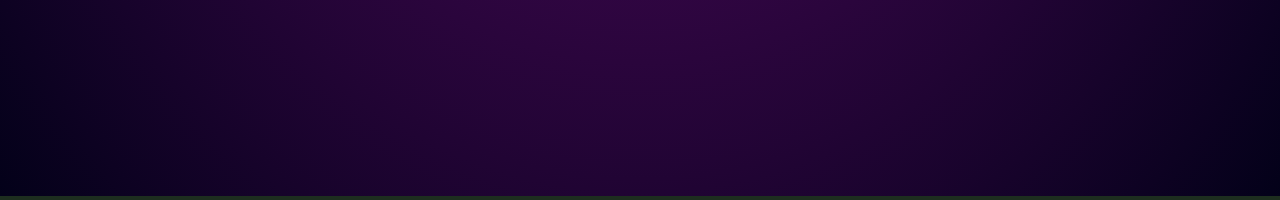
==== commit ae3019e6: "Update index.html" ====
--- a/index.html
+++ b/index.html
@@ -46,7 +46,7 @@
             </div>
             <hr>
             <!-- Add a meaningful description here -->
-            <div id="about_me">Hi there and thanks for stopping by! My name is Praphul, I'm a passionate programmer and data enthusiast who feels enjoyment and fulfillment from the journey of creating experiences.</div>
+            <div id="about_me">Hi there and thanks for stopping by! My name is Praphul, I'm an engineer, passionate programmer and data enthusiast who feels enjoyment and fulfillment from the journey of creating & improving experiences.</div>
             <hr>
 
             <section class="buttons">
@@ -72,4 +72,4 @@
         <script src="scripts/button_nav_career.js"></script>
 
     </div>
-</html>+</html>
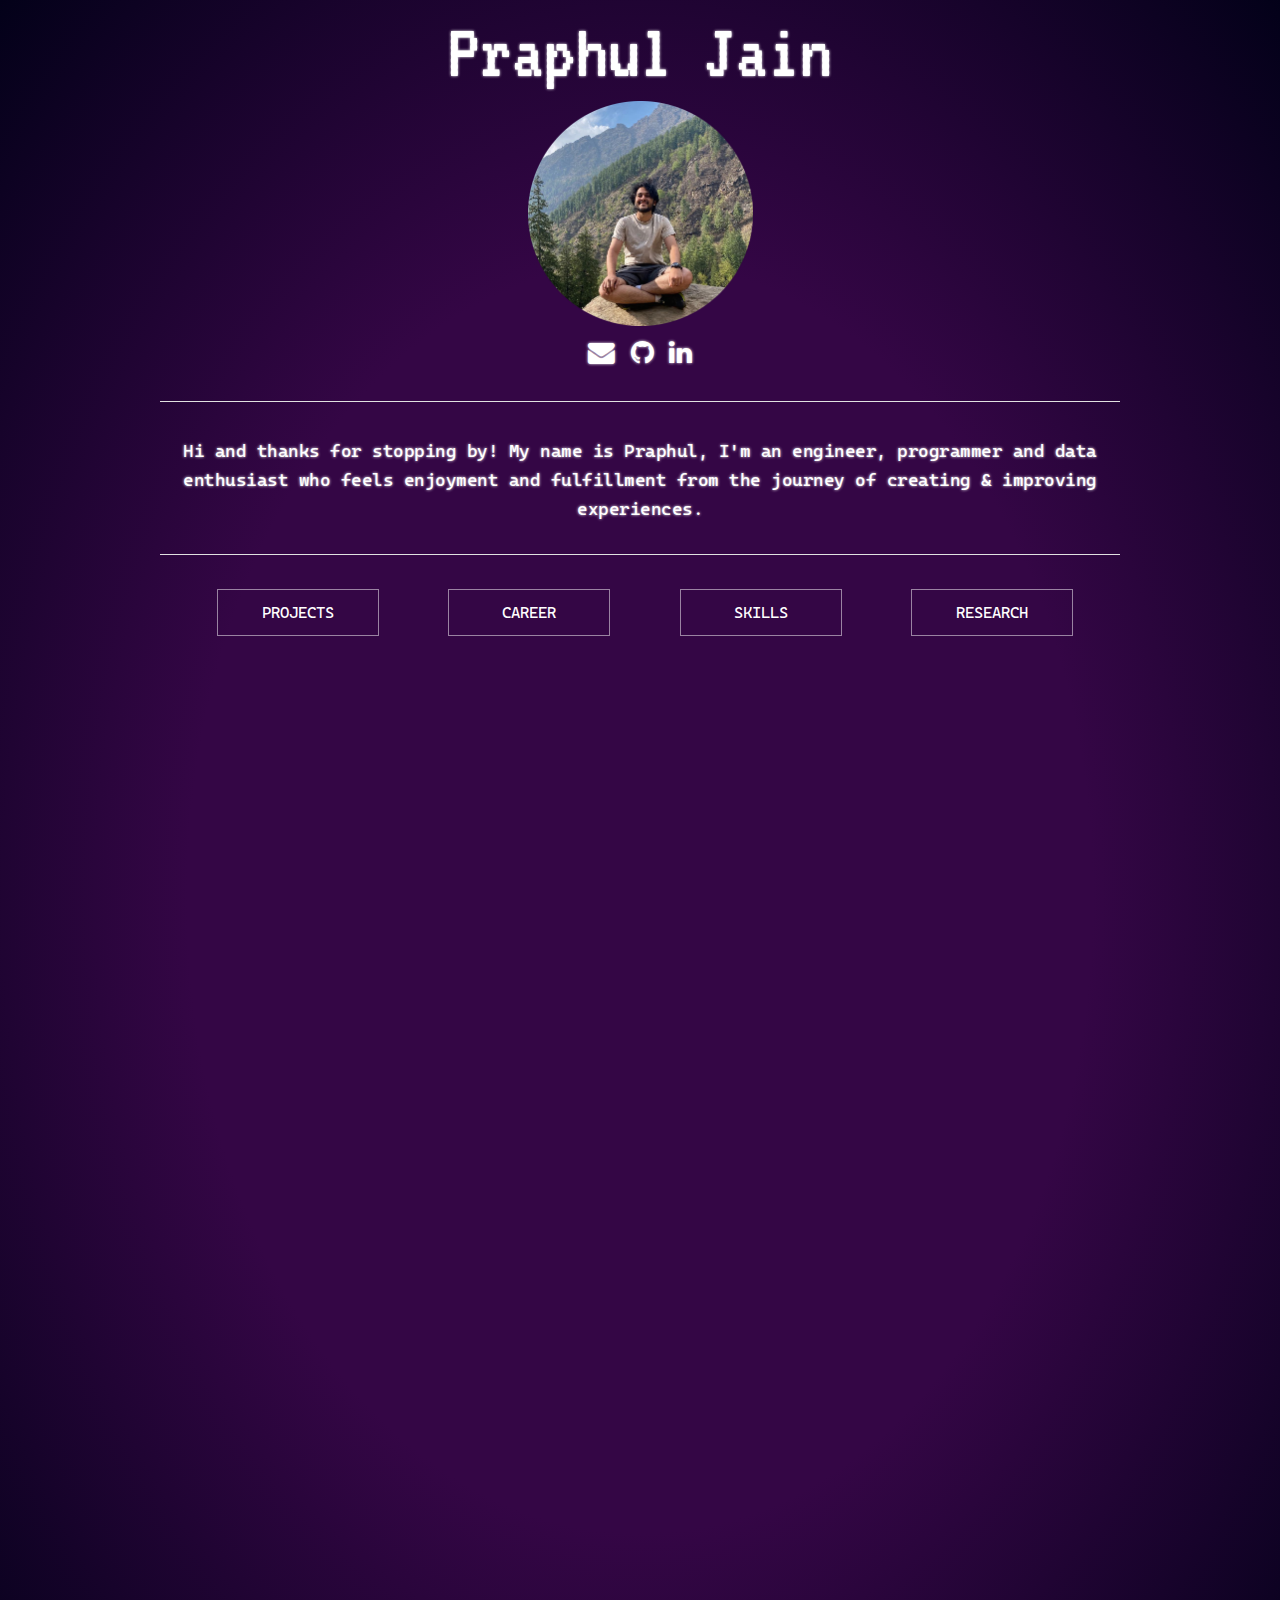
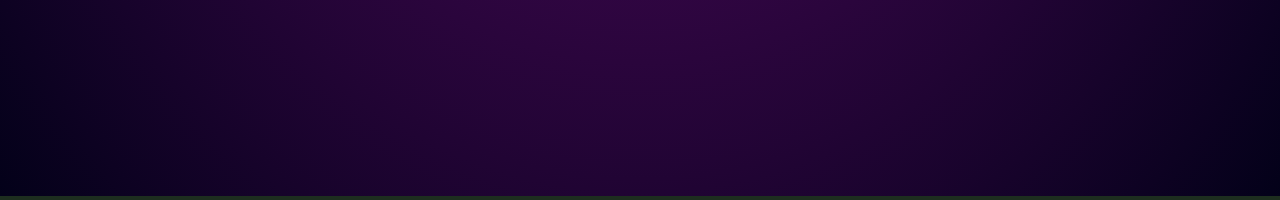
==== commit d45b72c4: "Update index.html" ====
--- a/index.html
+++ b/index.html
@@ -46,7 +46,7 @@
             </div>
             <hr>
             <!-- Add a meaningful description here -->
-            <div id="about_me">Hi there and thanks for stopping by! My name is Praphul, I'm an engineer, passionate programmer and data enthusiast who feels enjoyment and fulfillment from the journey of creating & improving experiences.</div>
+            <div id="about_me">Hi and thanks for stopping by! My name is Praphul, I'm an engineer, programmer and data enthusiast who feels enjoyment and fulfillment from the journey of creating & improving experiences.</div>
             <hr>
 
             <section class="buttons">
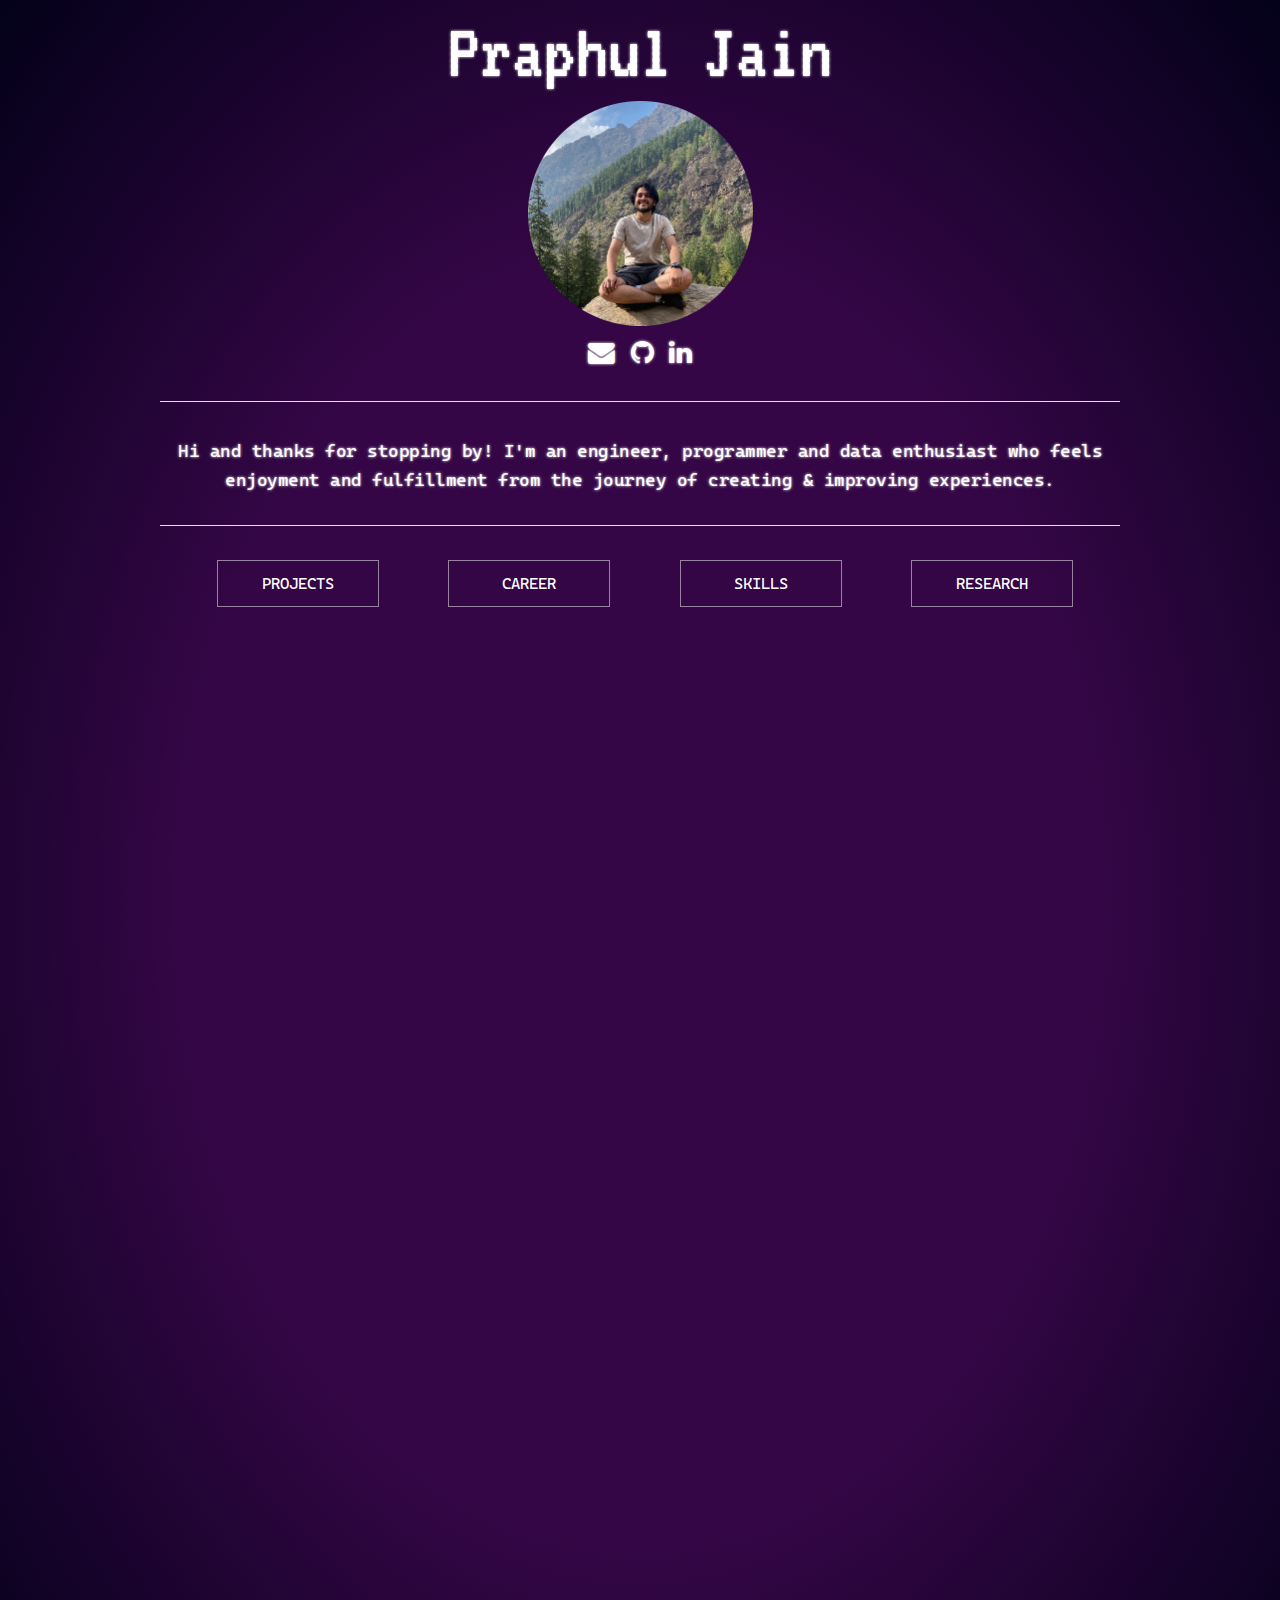
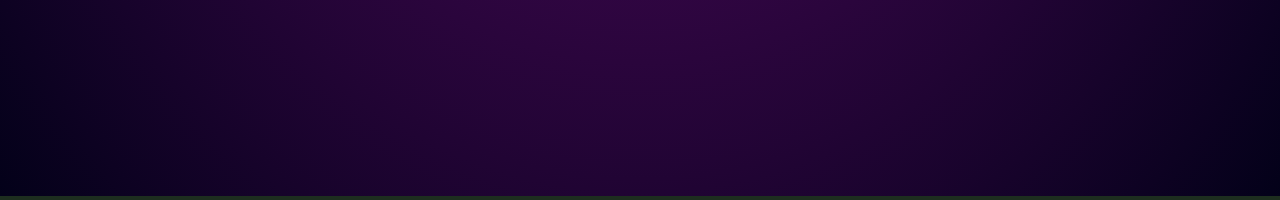
==== commit cc4d6928: "Update index.html" ====
--- a/index.html
+++ b/index.html
@@ -46,7 +46,7 @@
             </div>
             <hr>
             <!-- Add a meaningful description here -->
-            <div id="about_me">Hi and thanks for stopping by! My name is Praphul, I'm an engineer, programmer and data enthusiast who feels enjoyment and fulfillment from the journey of creating & improving experiences.</div>
+            <div id="about_me">Hi and thanks for stopping by! I'm an engineer, programmer and data enthusiast who feels enjoyment and fulfillment from the journey of creating & improving experiences.</div>
             <hr>
 
             <section class="buttons">
